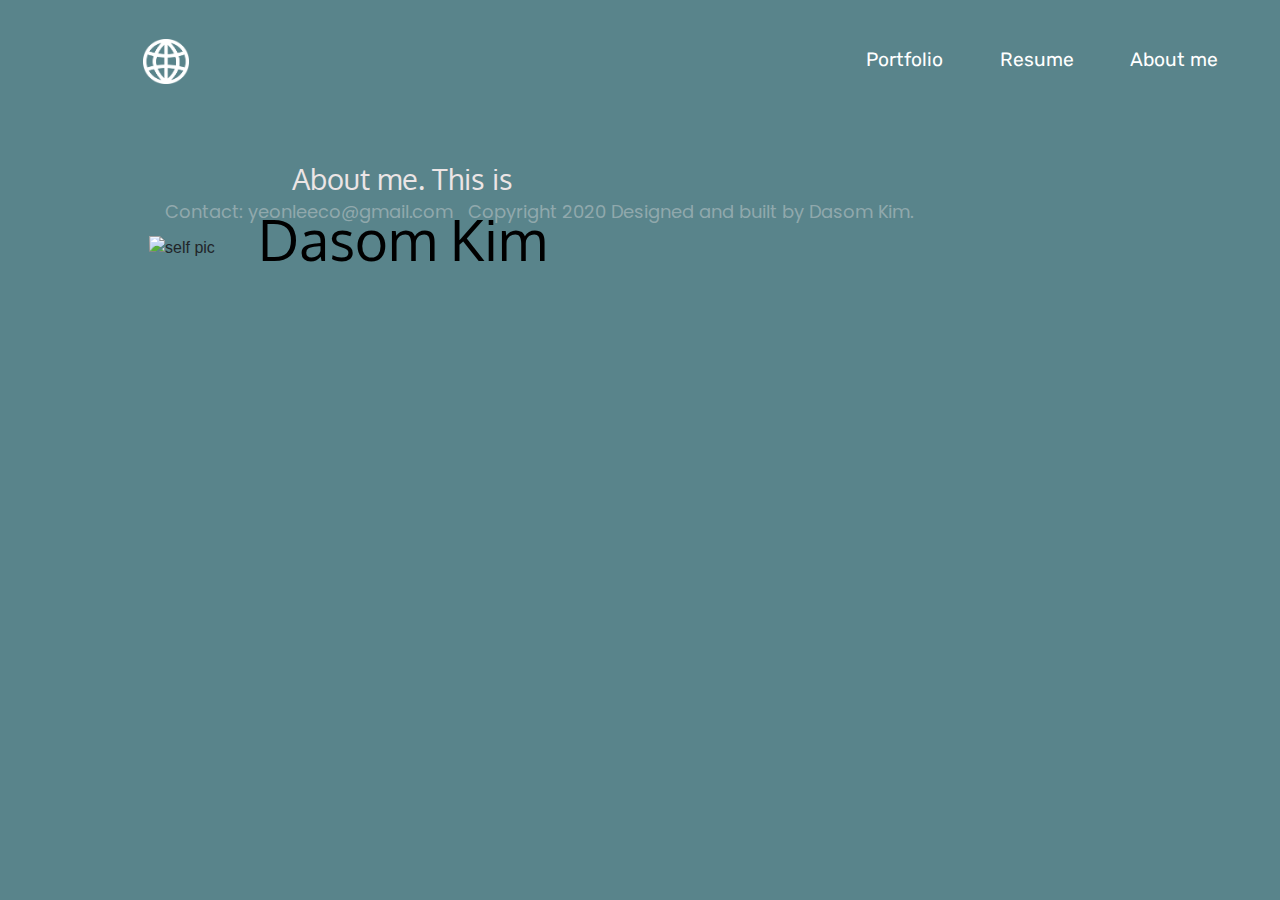
==== about_me.html @ 4268131e "Landing page, a little bit of "about me" page" ====
<!DOCTYPE html>
<html lang="en">

<head>
    <meta charset="UTF-8">
    <meta name="viewport" content="width=device-width, initial-scale=1.0">
    <meta name="author" content="Dasom Kim">
    <meta name="description" content="Dasom Kim's Portfolio Site">
    <title>UX/UI Dasom Kim</title>
    <link rel="stylesheet" href="https://stackpath.bootstrapcdn.com/bootstrap/4.5.2/css/bootstrap.min.css"
        integrity="sha384-JcKb8q3iqJ61gNV9KGb8thSsNjpSL0n8PARn9HuZOnIxN0hoP+VmmDGMN5t9UJ0Z" crossorigin="anonymous">
    <link href="/index.css" rel="stylesheet" media="screen" type="text/css">
</head>

<body>
    <header>
        <div class="container">
            <a class="navbar-brand hover-animation" href="/index.html">
                <img src="/images/logo.png" alt="logo" height="45" width="46" class="logo-front" />
                <img src="/images/logo2.png" alt="back logo" height="45" width="69" class="logo-back" /></a>
        </div>

        <nav class="navbar navbar-expand-lg">
            <ul>
                <li class="nav-item"><a class="nav-link" href="#">Portfolio</a></li>
                <li class="nav-item"><a class="nav-link" href="#">Resume</a></li>
                <li class="nav-item"><a class="nav-link" href="/about_me.html">About me</a></li>
            </ul>
        </nav>


    </header>

    <section class="about">
      
        <div class="intro_self">
            <h2>About me. This is</h2> 
            <h1>Dasom Kim</h1>
        </div>
        <div class="row justify-content-center">
            <div class="col-4"><img src="/images/DASOMKIM.png" alt="self pic" /></div>
            <div class="col-4"> </div>
        </div>
    </section>





    <footer>
        <span>Contact: yeonleeco@gmail.com</span>
        <span>Copyright 2020 Designed and built by Dasom Kim.</span>
    </footer>


    <!-- JS, Popper.js, and jQuery -->
    <script src="https://code.jquery.com/jquery-3.5.1.slim.min.js"
        integrity="sha384-DfXdz2htPH0lsSSs5nCTpuj/zy4C+OGpamoFVy38MVBnE+IbbVYUew+OrCXaRkfj" crossorigin="anonymous">
    </script>
    <script src="https://cdn.jsdelivr.net/npm/popper.js@1.16.1/dist/umd/popper.min.js"
        integrity="sha384-9/reFTGAW83EW2RDu2S0VKaIzap3H66lZH81PoYlFhbGU+6BZp6G7niu735Sk7lN" crossorigin="anonymous">
    </script>
    <script src="https://stackpath.bootstrapcdn.com/bootstrap/4.5.2/js/bootstrap.min.js"
        integrity="sha384-B4gt1jrGC7Jh4AgTPSdUtOBvfO8shuf57BaghqFfPlYxofvL8/KUEfYiJOMMV+rV" crossorigin="anonymous">
    </script>
    <script src="index.js">
    </script>
</body>

</html>
---- index.css ----
@import url('https://fonts.googleapis.com/css2?family=Rubik:wght@800&display=swap');
@import url('https://fonts.googleapis.com/css2?family=Poppins:wght@200&display=swap');
@import url('https://fonts.googleapis.com/css2?family=Merriweather:wght@300&display=swap');
@import url('https://fonts.googleapis.com/css2?family=Oxygen:wght@700&display=swap');

* {
    margin: 0;
    padding: 0;
    border: 0;
}

body {
    background-color: #59848B;
}


/*nav*/
nav {
    float: right;
    margin: 20px;
    margin-top: 20px;
}


li {
    list-style-type: none;
    display: inline-block;
    font-family: 'Rubik', sans-serif;
    font-size: 1.2em;
    padding: 10px;
}

a:link,
a:visited,
a:active {
    color: rgb(255, 255, 255);
}

a:hover {
    color: rgb(224, 224, 224);
}




/*logo animation*/
.container {
    perspective: 1;
    position: absolute;
    margin-left: 10vw;
    margin-top: 3.5vh;
}

.container:hover .hover-animation {
    transform: rotateY(180deg);
}

.hover-animation {
    transition: 1s;
    transform-style: preserve-3d;
    position: relative;
}

.logo-front,
.logo-back {
    backface-visibility: hidden;
    position: absolute;
    top: 0;
    left: 0;
}

.logo-front {
    background: no-repeat center;
    z-index: 2;
}

.logo-back {
    background: no-repeat center;
    transform: rotateY(180deg);
    left: -60px;
}

/*logo animation end*/
/*nav*/

 .presentation {
     display: flex;
     width: 90%;
     margin: auto;
     min-height: 80vh;
     align-items: center;
 }

 .introduction {
     flex: 1;
 }

 .intro-text h1 {
     font-size: 45px;
     color: rgb(236, 229, 229);
     font-family: 'Oxygen', sans-serif;
     line-height: 1.5;
     animation: drop 0.5s ease;
     position: relative;
     left: 10vh;
    }

 .intro-text p {
     margin-top: 55px;
     font-size: 22px;
     color: rgb(236, 229, 229);
     font-family: 'Merriweather', serif;
     line-height: 2.3;
     animation: drop 1.7s ease;
     position: relative;
     left: 10vh;
 }
 
 .content {
     flex: 1;
 }

 .content img {
     height: 68vh;
     filter: drop-shadow(0px 8px 8px black);
     animation: drop 2s ease;
     right: -8vh;
     position: relative;
 }

 @keyframes drop {
     0% {
         opacity: 0;
         transform: translateY(-18px);
     }

     100% {
         opacity: 1;
         transform: translateY(0px);
     }
 }

.circle {
    position: absolute;
    top: 5%;
    right: 5%;
    z-index: -1;
    opacity: 0.6;
    height: 70%;
}

.circle2 {
    position: absolute;
    top: 27.5%;
    right: 35.8%;
    z-index: -1;
    height: 68%;
    opacity: 0.4;
}

.circle3 {
    position: absolute;
    top: 50%;
    right: 70%;
    z-index: -1;
    height: 50%;
    opacity: 0.3;
}

footer {
    color: rgba(236, 229, 229, 0.388);
    padding: 55px;
    font-family: 'Poppins', sans-serif;
    font-size: 18px;
    margin-left: 105px;
}

footer span {
    padding: 5px;
}





@media screen and (max-width: 1520px) and (min-width: 1350px)  {
    .intro-text h1 {
        font-size: 35px;
        line-height: 1.5;
        left: 6.5vh;
       }
   
    .intro-text p {
        font-size: 18px;
        line-height: 1.9;
        left: 6.5vh;
    }

    .content img {
        height: 55vh;
        right: -6.5vh;
    }
}

@media screen and (max-width: 1349px) and (min-width: 1025px)  {

    .intro-text h1 {
        font-size: 30px;
        line-height: 1.3;
        left: 5.5vh;
       }
   
    .intro-text p {
        font-size: 15px;
        line-height: 1.7;
        left: 5.5vh;
    }

    .content img {
        height: 50vh;
        right: -5.5vh;
    }
}


@media screen and (max-width: 1024px ) {
    .presentation {
        flex-direction: column;
    }
    .introuction {
        margin-top: 5vh;
        text-align: center;
    }
    .intro-text h1 {
        font-size: 35px;
        left: 0;
    }
    .intro-text p {
        font-size: 18px;
        left: 0;
    }

    .content img {
        height: 60vh;
        right: 0;
    }
    .circle, .circle2, .circle3 {
        opacity: 0;
    }

    footer {
        text-align: center;
        margin-left: 0;
    }

}


/* about me page */
.about {
    flex-direction: column;
    width: 100%;
    position: relative;
    top: 13vh;
}

.col-4 img{
    height: 63vh;
}

.intro_self {
    text-align: center;
    margin: 0 auto;
    position: relative;
    top: 5vh;
}

.intro_self h1, h2 {
    font-family: 'Oxygen', sans-serif;
}

.intro_self h2 {
    color: rgb(236, 229, 229);
    font-size: 1.8em;
}

.intro_self h1 {
    color: rgb(0, 0, 0);
    font-size: 3.5em;
}
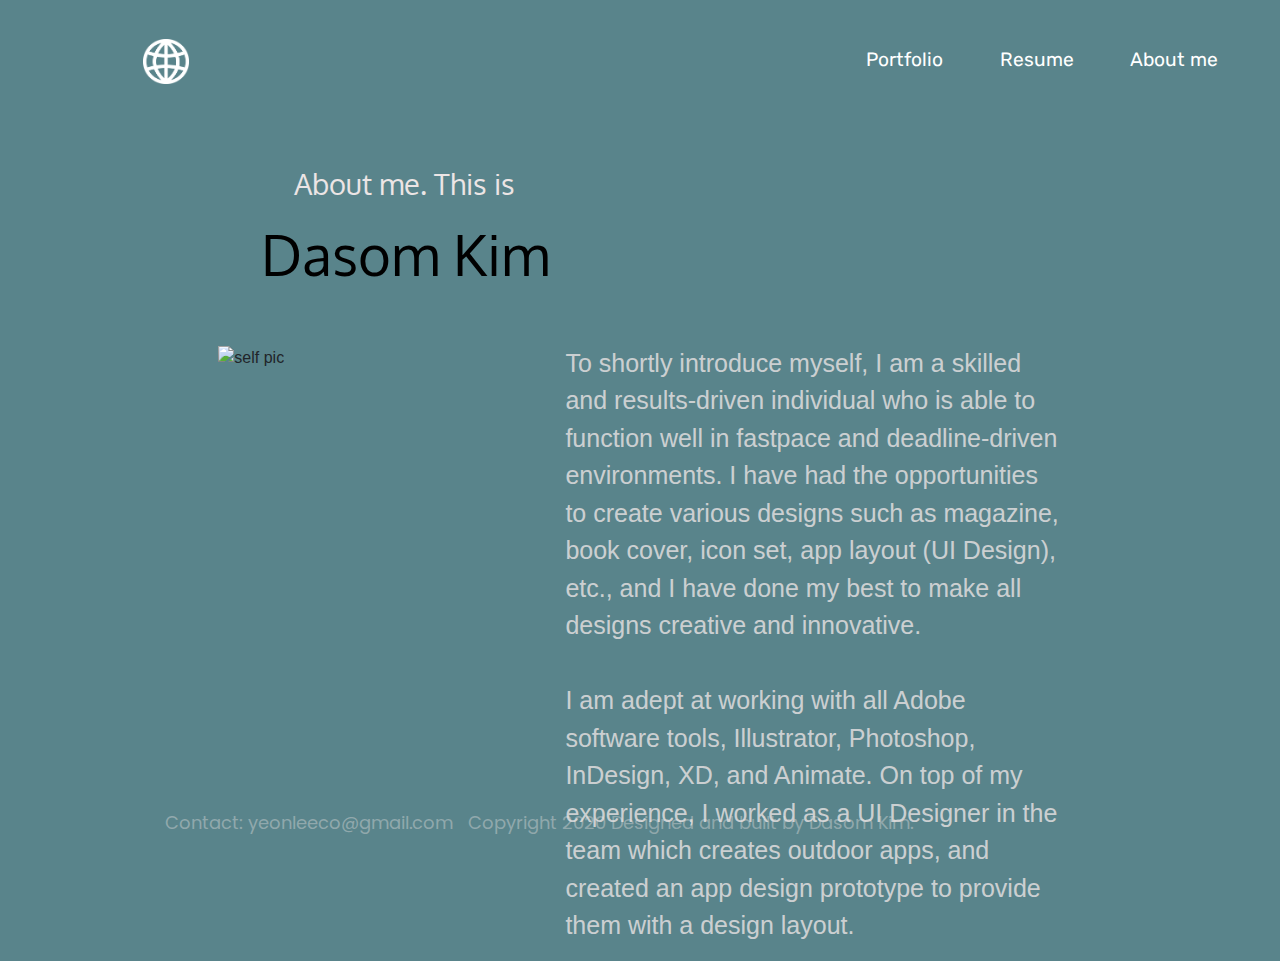
==== commit 5a028be0: "about page" ====
--- a/about_me.html
+++ b/about_me.html
@@ -32,14 +32,26 @@
     </header>
 
     <section class="about">
-      
         <div class="intro_self">
-            <h2>About me. This is</h2> 
+            <h2>About me. This is</h2>
             <h1>Dasom Kim</h1>
         </div>
         <div class="row justify-content-center">
-            <div class="col-4"><img src="/images/DASOMKIM.png" alt="self pic" /></div>
-            <div class="col-4"> </div>
+            <div class="col-4"><img src="/images/dasomkim.jpg" alt="self pic" /></div>
+            <div class="col-4">
+                <p>
+                    To shortly introduce myself, I am a skilled and results-driven individual
+                    who is able to function well in fastpace and deadline-driven environments.
+                    I have had the opportunities to create various designs such as magazine,
+                    book cover, icon set, app layout (UI Design), etc., and I have done my best
+                    to make all designs creative and innovative.<br><br>
+                    I am adept at working with all
+                    Adobe software tools, Illustrator, Photoshop, InDesign, XD, and Animate.
+                    On top of my experience, I worked as a UI Designer in the team which
+                    creates outdoor apps, and created an app design prototype to provide
+                    them with a design layout.
+                </p>
+            </div>
         </div>
     </section>
 
--- a/index.css
+++ b/index.css
@@ -96,7 +96,7 @@
  }
 
  .intro-text h1 {
-     font-size: 45px;
+     font-size: 4.5vh;
      color: rgb(236, 229, 229);
      font-family: 'Oxygen', sans-serif;
      line-height: 1.5;
@@ -107,7 +107,7 @@
 
  .intro-text p {
      margin-top: 55px;
-     font-size: 22px;
+     font-size: 2.1vh;
      color: rgb(236, 229, 229);
      font-family: 'Merriweather', serif;
      line-height: 2.3;
@@ -121,7 +121,7 @@
  }
 
  .content img {
-     height: 68vh;
+     height: 65vh;
      filter: drop-shadow(0px 8px 8px black);
      animation: drop 2s ease;
      right: -8vh;
@@ -183,41 +183,30 @@
 
 
 
-@media screen and (max-width: 1520px) and (min-width: 1350px)  {
+@media screen and (max-width: 1400px) and (min-width: 1350px)  {
+
+    .content img {
+        height: 50vh;
+        right: -6.5vh;
+    }
+}
+
+@media screen and (max-width: 1349px) and (min-width: 1025px)  {
+
     .intro-text h1 {
-        font-size: 35px;
-        line-height: 1.5;
-        left: 6.5vh;
-       }
-   
-    .intro-text p {
-        font-size: 18px;
-        line-height: 1.9;
-        left: 6.5vh;
-    }
-
-    .content img {
-        height: 55vh;
-        right: -6.5vh;
-    }
-}
-
-@media screen and (max-width: 1349px) and (min-width: 1025px)  {
-
-    .intro-text h1 {
-        font-size: 30px;
+        font-size: 4.2vh;
         line-height: 1.3;
         left: 5.5vh;
        }
    
     .intro-text p {
-        font-size: 15px;
+        font-size: 1.9vh;
         line-height: 1.7;
         left: 5.5vh;
     }
 
     .content img {
-        height: 50vh;
+        height: 45vh;
         right: -5.5vh;
     }
 }
@@ -277,6 +266,7 @@
 
 .intro_self h1, h2 {
     font-family: 'Oxygen', sans-serif;
+    padding: 5px;
 }
 
 .intro_self h2 {
@@ -287,4 +277,18 @@
 .intro_self h1 {
     color: rgb(0, 0, 0);
     font-size: 3.5em;
-}+}
+
+.row {
+    position: relative;
+    top: 10vh;
+}
+
+.row p {
+    color: rgba(236, 229, 229, 0.801);
+    font-size: 25px;
+    margin-left: -7vw;
+    max-width: 55vw;
+    max-height: 75vh;
+}
+
